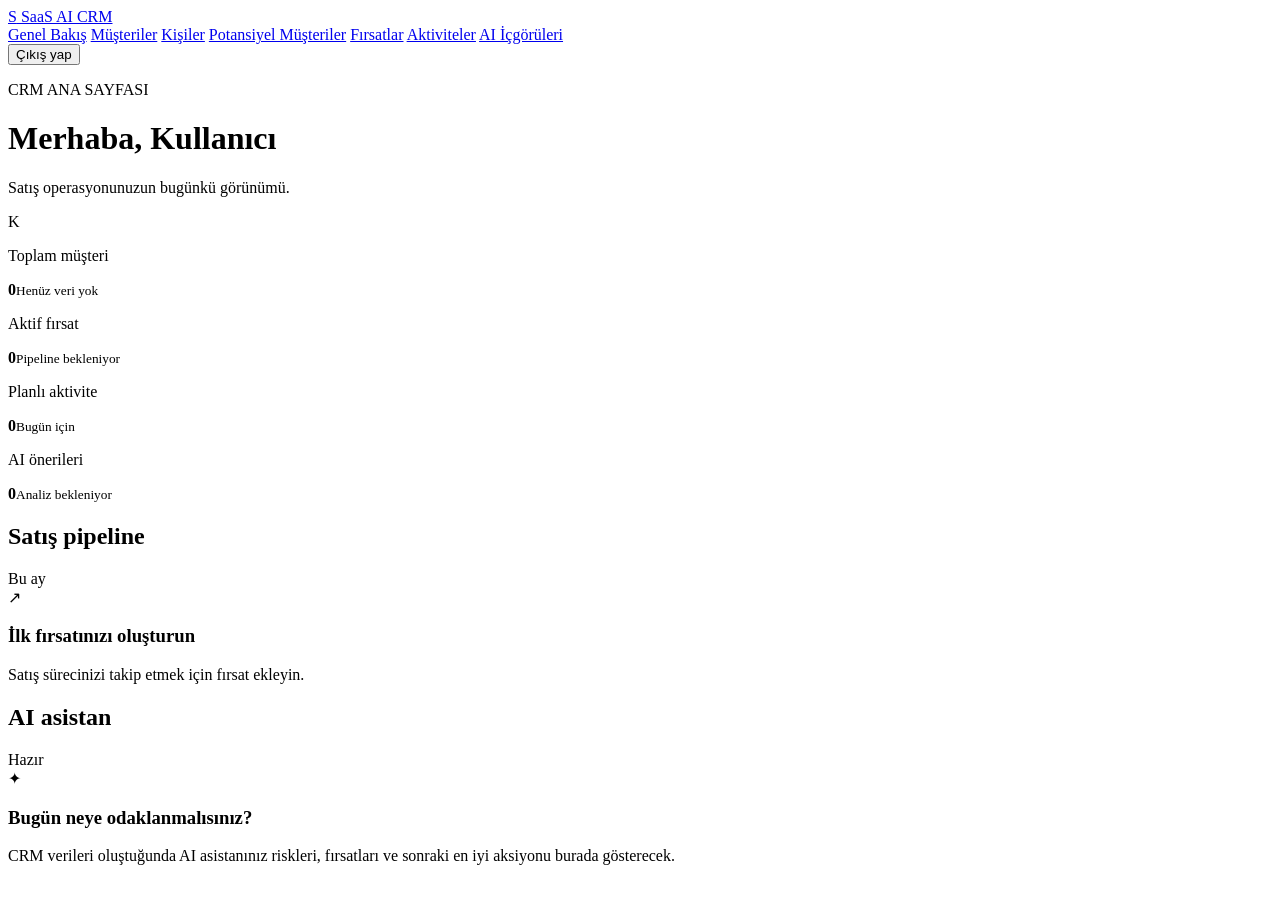
==== src/SaasAiCrm.WebApi/wwwroot/dashboard.html @ 5f6dde0a "feat: redirect jwt login to crm dashboard" ====
<!doctype html>
<html lang="tr">
<head>
  <meta charset="utf-8">
  <meta name="viewport" content="width=device-width, initial-scale=1">
  <title>SaaS AI CRM | Ana Sayfa</title>
  <link rel="stylesheet" href="/dashboard.css">
</head>
<body>
  <div class="shell">
    <aside class="sidebar">
      <a class="brand" href="/dashboard.html"><span>S</span> SaaS AI CRM</a>
      <nav>
        <a class="active" href="/dashboard.html">Genel Bakış</a>
        <a href="#">Müşteriler</a>
        <a href="#">Kişiler</a>
        <a href="#">Potansiyel Müşteriler</a>
        <a href="#">Fırsatlar</a>
        <a href="#">Aktiviteler</a>
        <a href="#">AI İçgörüleri</a>
      </nav>
      <button id="logoutButton" class="logout" type="button">Çıkış yap</button>
    </aside>

    <main>
      <header>
        <div>
          <p class="eyebrow">CRM ANA SAYFASI</p>
          <h1>Merhaba, <span id="userName">Kullanıcı</span></h1>
          <p class="muted">Satış operasyonunuzun bugünkü görünümü.</p>
        </div>
        <div class="avatar" id="avatar">K</div>
      </header>

      <section class="metrics">
        <article><p>Toplam müşteri</p><strong>0</strong><small>Henüz veri yok</small></article>
        <article><p>Aktif fırsat</p><strong>0</strong><small>Pipeline bekleniyor</small></article>
        <article><p>Planlı aktivite</p><strong>0</strong><small>Bugün için</small></article>
        <article class="ai"><p>AI önerileri</p><strong>0</strong><small>Analiz bekleniyor</small></article>
      </section>

      <section class="grid">
        <article class="panel">
          <div class="panel-title"><h2>Satış pipeline</h2><span>Bu ay</span></div>
          <div class="empty">
            <div class="empty-icon">↗</div>
            <h3>İlk fırsatınızı oluşturun</h3>
            <p>Satış sürecinizi takip etmek için fırsat ekleyin.</p>
          </div>
        </article>
        <article class="panel">
          <div class="panel-title"><h2>AI asistan</h2><span class="online">Hazır</span></div>
          <div class="assistant">
            <div class="spark">✦</div>
            <h3>Bugün neye odaklanmalısınız?</h3>
            <p>CRM verileri oluştuğunda AI asistanınız riskleri, fırsatları ve sonraki en iyi aksiyonu burada gösterecek.</p>
          </div>
        </article>
      </section>
    </main>
  </div>
  <script src="/dashboard.js"></script>
</body>
</html>
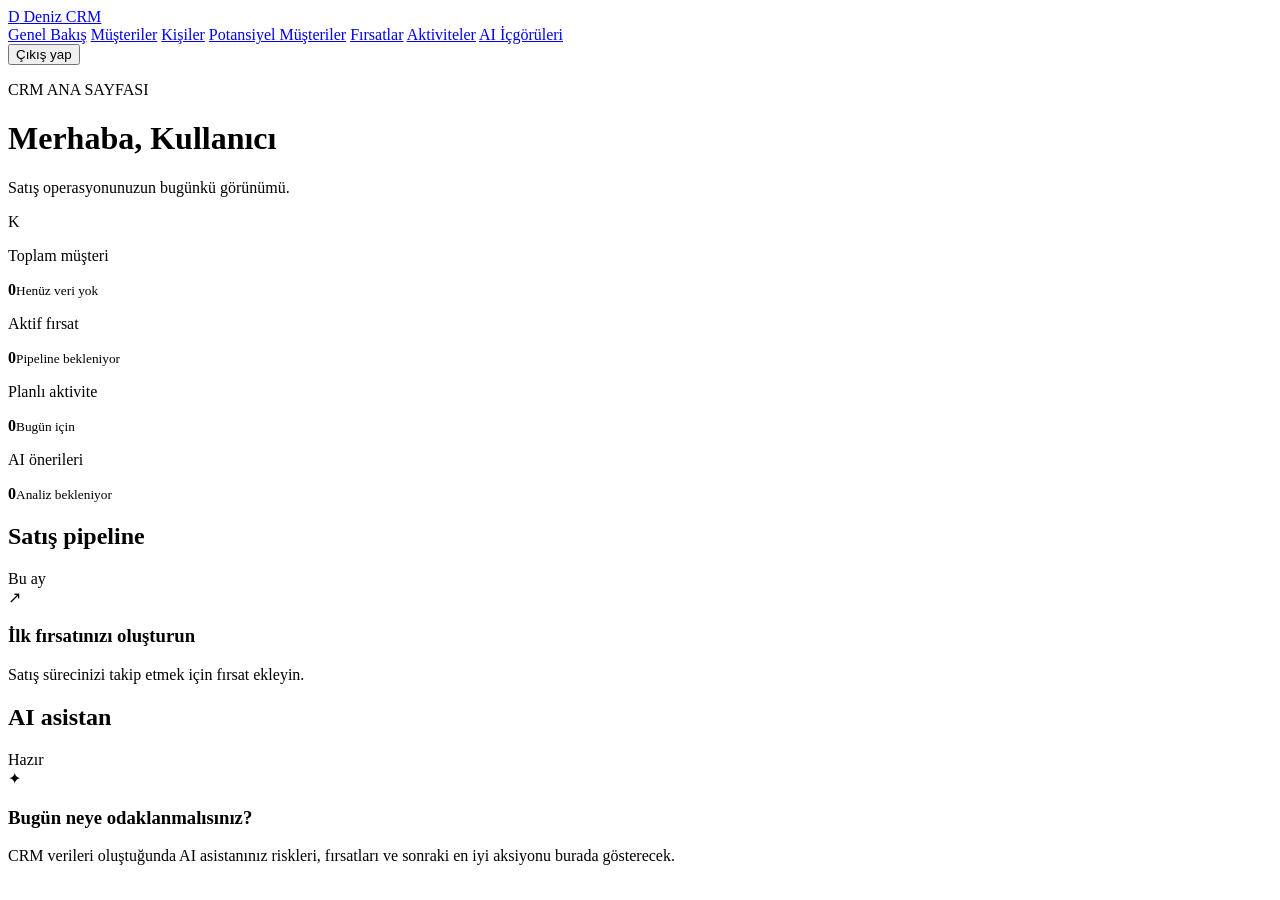
==== commit 3d51ce3a: "feat: add Deniz CRM swagger api testing" ====
--- a/src/SaasAiCrm.WebApi/wwwroot/dashboard.html
+++ b/src/SaasAiCrm.WebApi/wwwroot/dashboard.html
@@ -3,13 +3,13 @@
 <head>
   <meta charset="utf-8">
   <meta name="viewport" content="width=device-width, initial-scale=1">
-  <title>SaaS AI CRM | Ana Sayfa</title>
+  <title>Deniz CRM | Ana Sayfa</title>
   <link rel="stylesheet" href="/dashboard.css">
 </head>
 <body>
   <div class="shell">
     <aside class="sidebar">
-      <a class="brand" href="/dashboard.html"><span>S</span> SaaS AI CRM</a>
+      <a class="brand" href="/dashboard.html"><span>D</span> Deniz CRM</a>
       <nav>
         <a class="active" href="/dashboard.html">Genel Bakış</a>
         <a href="#">Müşteriler</a>
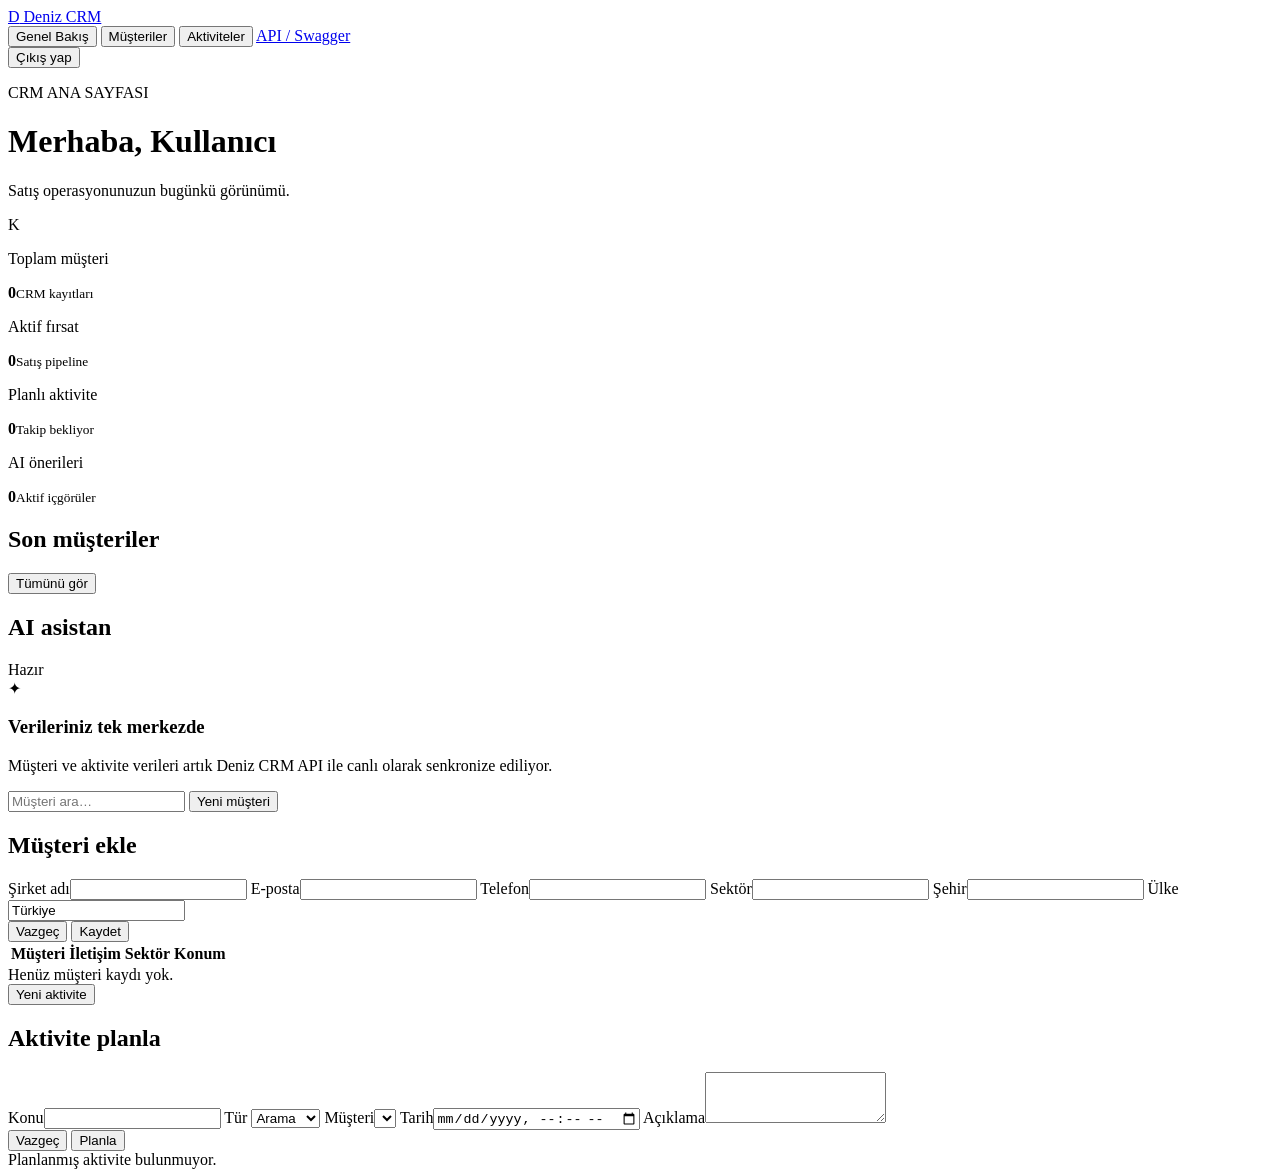
==== commit 3c11b4a5: "feat: connect Deniz CRM dashboard to api" ====
--- a/src/SaasAiCrm.WebApi/wwwroot/dashboard.html
+++ b/src/SaasAiCrm.WebApi/wwwroot/dashboard.html
@@ -3,21 +3,18 @@
 <head>
   <meta charset="utf-8">
   <meta name="viewport" content="width=device-width, initial-scale=1">
-  <title>Deniz CRM | Ana Sayfa</title>
+  <title>Deniz CRM | Yönetim Paneli</title>
   <link rel="stylesheet" href="/dashboard.css">
 </head>
 <body>
   <div class="shell">
     <aside class="sidebar">
-      <a class="brand" href="/dashboard.html"><span>D</span> Deniz CRM</a>
+      <a class="brand" href="#overview"><span>D</span> Deniz CRM</a>
       <nav>
-        <a class="active" href="/dashboard.html">Genel Bakış</a>
-        <a href="#">Müşteriler</a>
-        <a href="#">Kişiler</a>
-        <a href="#">Potansiyel Müşteriler</a>
-        <a href="#">Fırsatlar</a>
-        <a href="#">Aktiviteler</a>
-        <a href="#">AI İçgörüleri</a>
+        <button class="nav-link active" data-view="overview">Genel Bakış</button>
+        <button class="nav-link" data-view="customers">Müşteriler</button>
+        <button class="nav-link" data-view="activities">Aktiviteler</button>
+        <a href="/swagger" target="_blank">API / Swagger</a>
       </nav>
       <button id="logoutButton" class="logout" type="button">Çıkış yap</button>
     </aside>
@@ -25,37 +22,90 @@
     <main>
       <header>
         <div>
-          <p class="eyebrow">CRM ANA SAYFASI</p>
-          <h1>Merhaba, <span id="userName">Kullanıcı</span></h1>
-          <p class="muted">Satış operasyonunuzun bugünkü görünümü.</p>
+          <p class="eyebrow" id="pageEyebrow">CRM ANA SAYFASI</p>
+          <h1 id="pageTitle">Merhaba, <span id="userName">Kullanıcı</span></h1>
+          <p class="muted" id="pageDescription">Satış operasyonunuzun bugünkü görünümü.</p>
         </div>
         <div class="avatar" id="avatar">K</div>
       </header>
 
-      <section class="metrics">
-        <article><p>Toplam müşteri</p><strong>0</strong><small>Henüz veri yok</small></article>
-        <article><p>Aktif fırsat</p><strong>0</strong><small>Pipeline bekleniyor</small></article>
-        <article><p>Planlı aktivite</p><strong>0</strong><small>Bugün için</small></article>
-        <article class="ai"><p>AI önerileri</p><strong>0</strong><small>Analiz bekleniyor</small></article>
+      <p id="notification" class="notification" role="status"></p>
+
+      <section id="overviewView" class="view active">
+        <div class="metrics">
+          <article><p>Toplam müşteri</p><strong id="customerCount">0</strong><small>CRM kayıtları</small></article>
+          <article><p>Aktif fırsat</p><strong id="opportunityCount">0</strong><small>Satış pipeline</small></article>
+          <article><p>Planlı aktivite</p><strong id="activityCount">0</strong><small>Takip bekliyor</small></article>
+          <article class="ai"><p>AI önerileri</p><strong id="insightCount">0</strong><small>Aktif içgörüler</small></article>
+        </div>
+        <div class="grid">
+          <article class="panel">
+            <div class="panel-title"><h2>Son müşteriler</h2><button data-go="customers">Tümünü gör</button></div>
+            <div id="recentCustomers" class="list"></div>
+          </article>
+          <article class="panel">
+            <div class="panel-title"><h2>AI asistan</h2><span class="online">Hazır</span></div>
+            <div class="assistant">
+              <div class="spark">✦</div>
+              <h3>Verileriniz tek merkezde</h3>
+              <p>Müşteri ve aktivite verileri artık Deniz CRM API ile canlı olarak senkronize ediliyor.</p>
+            </div>
+          </article>
+        </div>
       </section>
 
-      <section class="grid">
-        <article class="panel">
-          <div class="panel-title"><h2>Satış pipeline</h2><span>Bu ay</span></div>
-          <div class="empty">
-            <div class="empty-icon">↗</div>
-            <h3>İlk fırsatınızı oluşturun</h3>
-            <p>Satış sürecinizi takip etmek için fırsat ekleyin.</p>
+      <section id="customersView" class="view">
+        <div class="toolbar">
+          <input id="customerSearch" type="search" placeholder="Müşteri ara…">
+          <button id="showCustomerForm" class="primary" type="button">Yeni müşteri</button>
+        </div>
+        <form id="customerForm" class="editor hidden">
+          <h2>Müşteri ekle</h2>
+          <div class="form-grid">
+            <label>Şirket adı<input name="name" required maxlength="200"></label>
+            <label>E-posta<input name="email" type="email"></label>
+            <label>Telefon<input name="phone"></label>
+            <label>Sektör<input name="industry"></label>
+            <label>Şehir<input name="city"></label>
+            <label>Ülke<input name="country" value="Türkiye"></label>
           </div>
-        </article>
-        <article class="panel">
-          <div class="panel-title"><h2>AI asistan</h2><span class="online">Hazır</span></div>
-          <div class="assistant">
-            <div class="spark">✦</div>
-            <h3>Bugün neye odaklanmalısınız?</h3>
-            <p>CRM verileri oluştuğunda AI asistanınız riskleri, fırsatları ve sonraki en iyi aksiyonu burada gösterecek.</p>
+          <div class="actions">
+            <button class="secondary cancel-form" type="button">Vazgeç</button>
+            <button class="primary" type="submit">Kaydet</button>
           </div>
-        </article>
+        </form>
+        <div class="table-wrap">
+          <table>
+            <thead><tr><th>Müşteri</th><th>İletişim</th><th>Sektör</th><th>Konum</th><th></th></tr></thead>
+            <tbody id="customersTable"></tbody>
+          </table>
+          <div id="customersEmpty" class="empty-state hidden">Henüz müşteri kaydı yok.</div>
+        </div>
+      </section>
+
+      <section id="activitiesView" class="view">
+        <div class="toolbar">
+          <div></div>
+          <button id="showActivityForm" class="primary" type="button">Yeni aktivite</button>
+        </div>
+        <form id="activityForm" class="editor hidden">
+          <h2>Aktivite planla</h2>
+          <div class="form-grid">
+            <label>Konu<input name="subject" required maxlength="200"></label>
+            <label>Tür
+              <select name="type"><option value="1">Arama</option><option value="3">Toplantı</option><option value="4">Görev</option><option value="5">Demo</option></select>
+            </label>
+            <label>Müşteri<select id="activityCustomer" name="customerId" required></select></label>
+            <label>Tarih<input name="dueAtUtc" type="datetime-local" required></label>
+            <label class="wide">Açıklama<textarea name="description" rows="3"></textarea></label>
+          </div>
+          <div class="actions">
+            <button class="secondary cancel-form" type="button">Vazgeç</button>
+            <button class="primary" type="submit">Planla</button>
+          </div>
+        </form>
+        <div id="activitiesList" class="cards"></div>
+        <div id="activitiesEmpty" class="empty-state hidden">Planlanmış aktivite bulunmuyor.</div>
       </section>
     </main>
   </div>
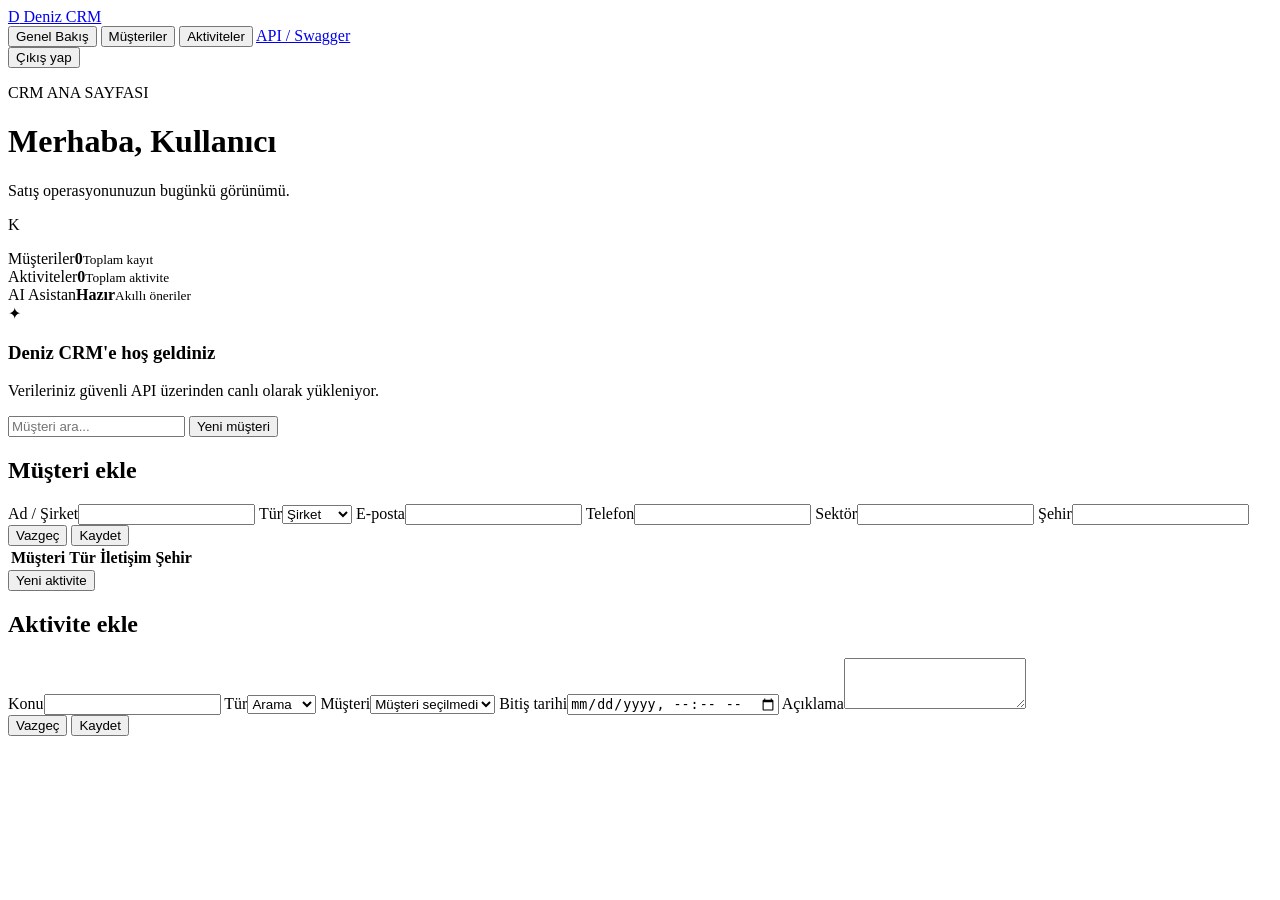
==== commit 6b73c477: "feat: consume customer and activity APIs in dashboard" ====
--- a/src/SaasAiCrm.WebApi/wwwroot/dashboard.html
+++ b/src/SaasAiCrm.WebApi/wwwroot/dashboard.html
@@ -3,13 +3,13 @@
 <head>
   <meta charset="utf-8">
   <meta name="viewport" content="width=device-width, initial-scale=1">
-  <title>Deniz CRM | Yönetim Paneli</title>
+  <title>Deniz CRM | Ana Sayfa</title>
   <link rel="stylesheet" href="/dashboard.css">
 </head>
 <body>
   <div class="shell">
     <aside class="sidebar">
-      <a class="brand" href="#overview"><span>D</span> Deniz CRM</a>
+      <a class="brand" href="/dashboard.html"><span>D</span> Deniz CRM</a>
       <nav>
         <button class="nav-link active" data-view="overview">Genel Bakış</button>
         <button class="nav-link" data-view="customers">Müşteriler</button>
@@ -18,94 +18,76 @@
       </nav>
       <button id="logoutButton" class="logout" type="button">Çıkış yap</button>
     </aside>
-
     <main>
       <header>
         <div>
-          <p class="eyebrow" id="pageEyebrow">CRM ANA SAYFASI</p>
-          <h1 id="pageTitle">Merhaba, <span id="userName">Kullanıcı</span></h1>
-          <p class="muted" id="pageDescription">Satış operasyonunuzun bugünkü görünümü.</p>
+          <p class="eyebrow">CRM ANA SAYFASI</p>
+          <h1>Merhaba, <span id="userName">Kullanıcı</span></h1>
+          <p class="muted">Satış operasyonunuzun bugünkü görünümü.</p>
         </div>
         <div class="avatar" id="avatar">K</div>
       </header>
-
-      <p id="notification" class="notification" role="status"></p>
+      <p id="notification" class="notification" role="alert"></p>
 
       <section id="overviewView" class="view active">
         <div class="metrics">
-          <article><p>Toplam müşteri</p><strong id="customerCount">0</strong><small>CRM kayıtları</small></article>
-          <article><p>Aktif fırsat</p><strong id="opportunityCount">0</strong><small>Satış pipeline</small></article>
-          <article><p>Planlı aktivite</p><strong id="activityCount">0</strong><small>Takip bekliyor</small></article>
-          <article class="ai"><p>AI önerileri</p><strong id="insightCount">0</strong><small>Aktif içgörüler</small></article>
+          <article><span>Müşteriler</span><strong id="customerCount">0</strong><small>Toplam kayıt</small></article>
+          <article><span>Aktiviteler</span><strong id="activityCount">0</strong><small>Toplam aktivite</small></article>
+          <article class="ai"><span>AI Asistan</span><strong>Hazır</strong><small>Akıllı öneriler</small></article>
         </div>
-        <div class="grid">
-          <article class="panel">
-            <div class="panel-title"><h2>Son müşteriler</h2><button data-go="customers">Tümünü gör</button></div>
-            <div id="recentCustomers" class="list"></div>
-          </article>
-          <article class="panel">
-            <div class="panel-title"><h2>AI asistan</h2><span class="online">Hazır</span></div>
-            <div class="assistant">
-              <div class="spark">✦</div>
-              <h3>Verileriniz tek merkezde</h3>
-              <p>Müşteri ve aktivite verileri artık Deniz CRM API ile canlı olarak senkronize ediliyor.</p>
-            </div>
-          </article>
-        </div>
+        <section class="panel assistant">
+          <div class="spark">✦</div>
+          <h3>Deniz CRM'e hoş geldiniz</h3>
+          <p>Verileriniz güvenli API üzerinden canlı olarak yükleniyor.</p>
+        </section>
       </section>
 
       <section id="customersView" class="view">
         <div class="toolbar">
-          <input id="customerSearch" type="search" placeholder="Müşteri ara…">
+          <input id="customerSearch" type="search" placeholder="Müşteri ara...">
           <button id="showCustomerForm" class="primary" type="button">Yeni müşteri</button>
         </div>
         <form id="customerForm" class="editor hidden">
           <h2>Müşteri ekle</h2>
           <div class="form-grid">
-            <label>Şirket adı<input name="name" required maxlength="200"></label>
+            <label>Ad / Şirket<input name="name" required maxlength="200"></label>
+            <label>Tür<select name="type"><option value="2">Şirket</option><option value="1">Bireysel</option></select></label>
             <label>E-posta<input name="email" type="email"></label>
             <label>Telefon<input name="phone"></label>
             <label>Sektör<input name="industry"></label>
             <label>Şehir<input name="city"></label>
-            <label>Ülke<input name="country" value="Türkiye"></label>
           </div>
           <div class="actions">
-            <button class="secondary cancel-form" type="button">Vazgeç</button>
+            <button id="cancelCustomer" class="secondary" type="button">Vazgeç</button>
             <button class="primary" type="submit">Kaydet</button>
           </div>
         </form>
         <div class="table-wrap">
-          <table>
-            <thead><tr><th>Müşteri</th><th>İletişim</th><th>Sektör</th><th>Konum</th><th></th></tr></thead>
-            <tbody id="customersTable"></tbody>
-          </table>
-          <div id="customersEmpty" class="empty-state hidden">Henüz müşteri kaydı yok.</div>
+          <table><thead><tr><th>Müşteri</th><th>Tür</th><th>İletişim</th><th>Şehir</th><th></th></tr></thead>
+          <tbody id="customerRows"></tbody></table>
         </div>
       </section>
 
       <section id="activitiesView" class="view">
         <div class="toolbar">
-          <div></div>
+          <span></span>
           <button id="showActivityForm" class="primary" type="button">Yeni aktivite</button>
         </div>
         <form id="activityForm" class="editor hidden">
-          <h2>Aktivite planla</h2>
+          <h2>Aktivite ekle</h2>
           <div class="form-grid">
             <label>Konu<input name="subject" required maxlength="200"></label>
-            <label>Tür
-              <select name="type"><option value="1">Arama</option><option value="3">Toplantı</option><option value="4">Görev</option><option value="5">Demo</option></select>
-            </label>
-            <label>Müşteri<select id="activityCustomer" name="customerId" required></select></label>
-            <label>Tarih<input name="dueAtUtc" type="datetime-local" required></label>
+            <label>Tür<select name="type"><option value="1">Arama</option><option value="2">E-posta</option><option value="3">Toplantı</option><option value="4">Görev</option><option value="5">Demo</option></select></label>
+            <label>Müşteri<select id="activityCustomer" name="customerId"><option value="">Müşteri seçilmedi</option></select></label>
+            <label>Bitiş tarihi<input name="dueAtUtc" type="datetime-local"></label>
             <label class="wide">Açıklama<textarea name="description" rows="3"></textarea></label>
           </div>
           <div class="actions">
-            <button class="secondary cancel-form" type="button">Vazgeç</button>
-            <button class="primary" type="submit">Planla</button>
+            <button id="cancelActivity" class="secondary" type="button">Vazgeç</button>
+            <button class="primary" type="submit">Kaydet</button>
           </div>
         </form>
-        <div id="activitiesList" class="cards"></div>
-        <div id="activitiesEmpty" class="empty-state hidden">Planlanmış aktivite bulunmuyor.</div>
+        <div id="activityCards" class="cards"></div>
       </section>
     </main>
   </div>
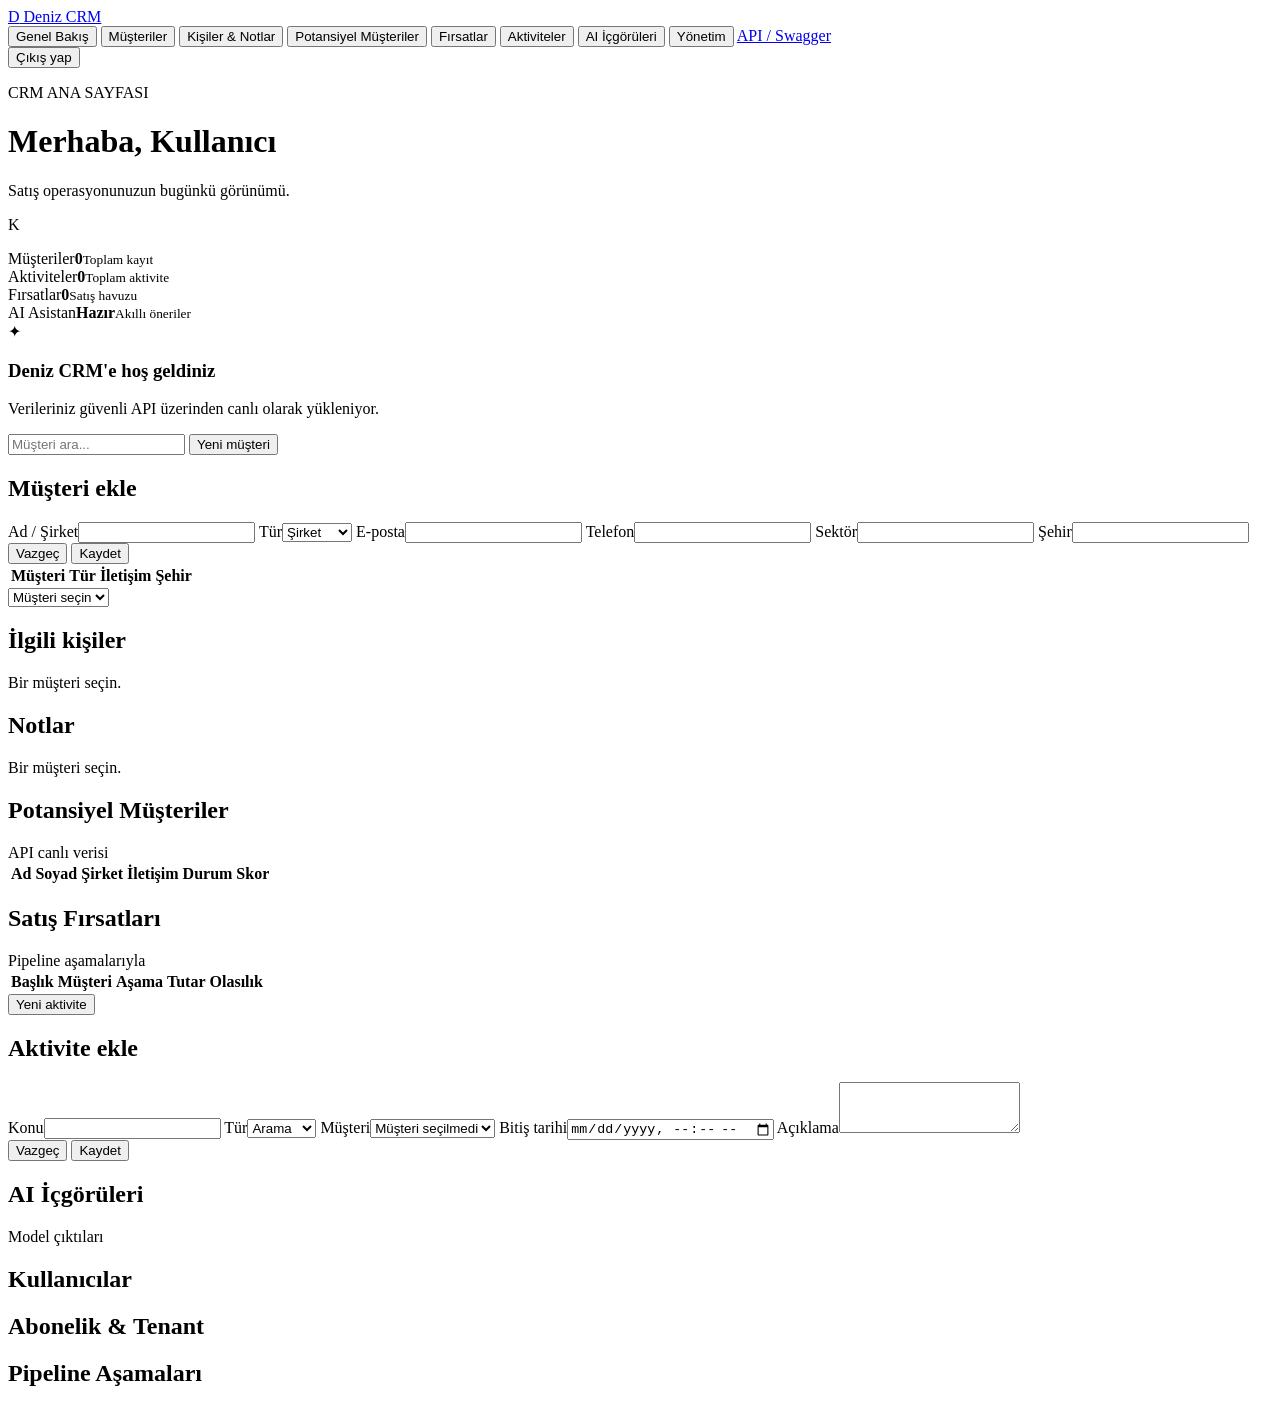
==== commit 9fc51eae: "feat: connect remaining CRM modules to dashboard" ====
--- a/src/SaasAiCrm.WebApi/wwwroot/dashboard.html
+++ b/src/SaasAiCrm.WebApi/wwwroot/dashboard.html
@@ -13,7 +13,12 @@
       <nav>
         <button class="nav-link active" data-view="overview">Genel Bakış</button>
         <button class="nav-link" data-view="customers">Müşteriler</button>
+        <button class="nav-link" data-view="contacts">Kişiler & Notlar</button>
+        <button class="nav-link" data-view="leads">Potansiyel Müşteriler</button>
+        <button class="nav-link" data-view="opportunities">Fırsatlar</button>
         <button class="nav-link" data-view="activities">Aktiviteler</button>
+        <button class="nav-link" data-view="ai">AI İçgörüleri</button>
+        <button class="nav-link admin-link" data-view="admin">Yönetim</button>
         <a href="/swagger" target="_blank">API / Swagger</a>
       </nav>
       <button id="logoutButton" class="logout" type="button">Çıkış yap</button>
@@ -33,6 +38,7 @@
         <div class="metrics">
           <article><span>Müşteriler</span><strong id="customerCount">0</strong><small>Toplam kayıt</small></article>
           <article><span>Aktiviteler</span><strong id="activityCount">0</strong><small>Toplam aktivite</small></article>
+          <article><span>Fırsatlar</span><strong id="opportunityCount">0</strong><small>Satış havuzu</small></article>
           <article class="ai"><span>AI Asistan</span><strong>Hazır</strong><small>Akıllı öneriler</small></article>
         </div>
         <section class="panel assistant">
@@ -68,6 +74,33 @@
         </div>
       </section>
 
+      <section id="contactsView" class="view">
+        <div class="toolbar">
+          <select id="relatedCustomer"><option value="">Müşteri seçin</option></select>
+          <span></span>
+        </div>
+        <div class="grid">
+          <section class="panel">
+            <div class="panel-title"><h2>İlgili kişiler</h2></div>
+            <div id="contactCards" class="cards"><div class="empty-state">Bir müşteri seçin.</div></div>
+          </section>
+          <section class="panel">
+            <div class="panel-title"><h2>Notlar</h2></div>
+            <div id="noteCards" class="cards"><div class="empty-state">Bir müşteri seçin.</div></div>
+          </section>
+        </div>
+      </section>
+
+      <section id="leadsView" class="view">
+        <div class="panel-title page-title"><h2>Potansiyel Müşteriler</h2><span>API canlı verisi</span></div>
+        <div class="table-wrap"><table><thead><tr><th>Ad Soyad</th><th>Şirket</th><th>İletişim</th><th>Durum</th><th>Skor</th></tr></thead><tbody id="leadRows"></tbody></table></div>
+      </section>
+
+      <section id="opportunitiesView" class="view">
+        <div class="panel-title page-title"><h2>Satış Fırsatları</h2><span>Pipeline aşamalarıyla</span></div>
+        <div class="table-wrap"><table><thead><tr><th>Başlık</th><th>Müşteri</th><th>Aşama</th><th>Tutar</th><th>Olasılık</th></tr></thead><tbody id="opportunityRows"></tbody></table></div>
+      </section>
+
       <section id="activitiesView" class="view">
         <div class="toolbar">
           <span></span>
@@ -89,6 +122,19 @@
         </form>
         <div id="activityCards" class="cards"></div>
       </section>
+
+      <section id="aiView" class="view">
+        <div class="panel-title page-title"><h2>AI İçgörüleri</h2><span>Model çıktıları</span></div>
+        <div id="aiCards" class="cards"></div>
+      </section>
+
+      <section id="adminView" class="view">
+        <div class="grid">
+          <section class="panel"><div class="panel-title"><h2>Kullanıcılar</h2></div><div id="userCards" class="cards"></div></section>
+          <section class="panel"><div class="panel-title"><h2>Abonelik & Tenant</h2></div><div id="accountCards" class="cards"></div></section>
+        </div>
+        <section class="panel stages-panel"><div class="panel-title"><h2>Pipeline Aşamaları</h2></div><div id="stageCards" class="cards"></div></section>
+      </section>
     </main>
   </div>
   <script src="/dashboard.js"></script>
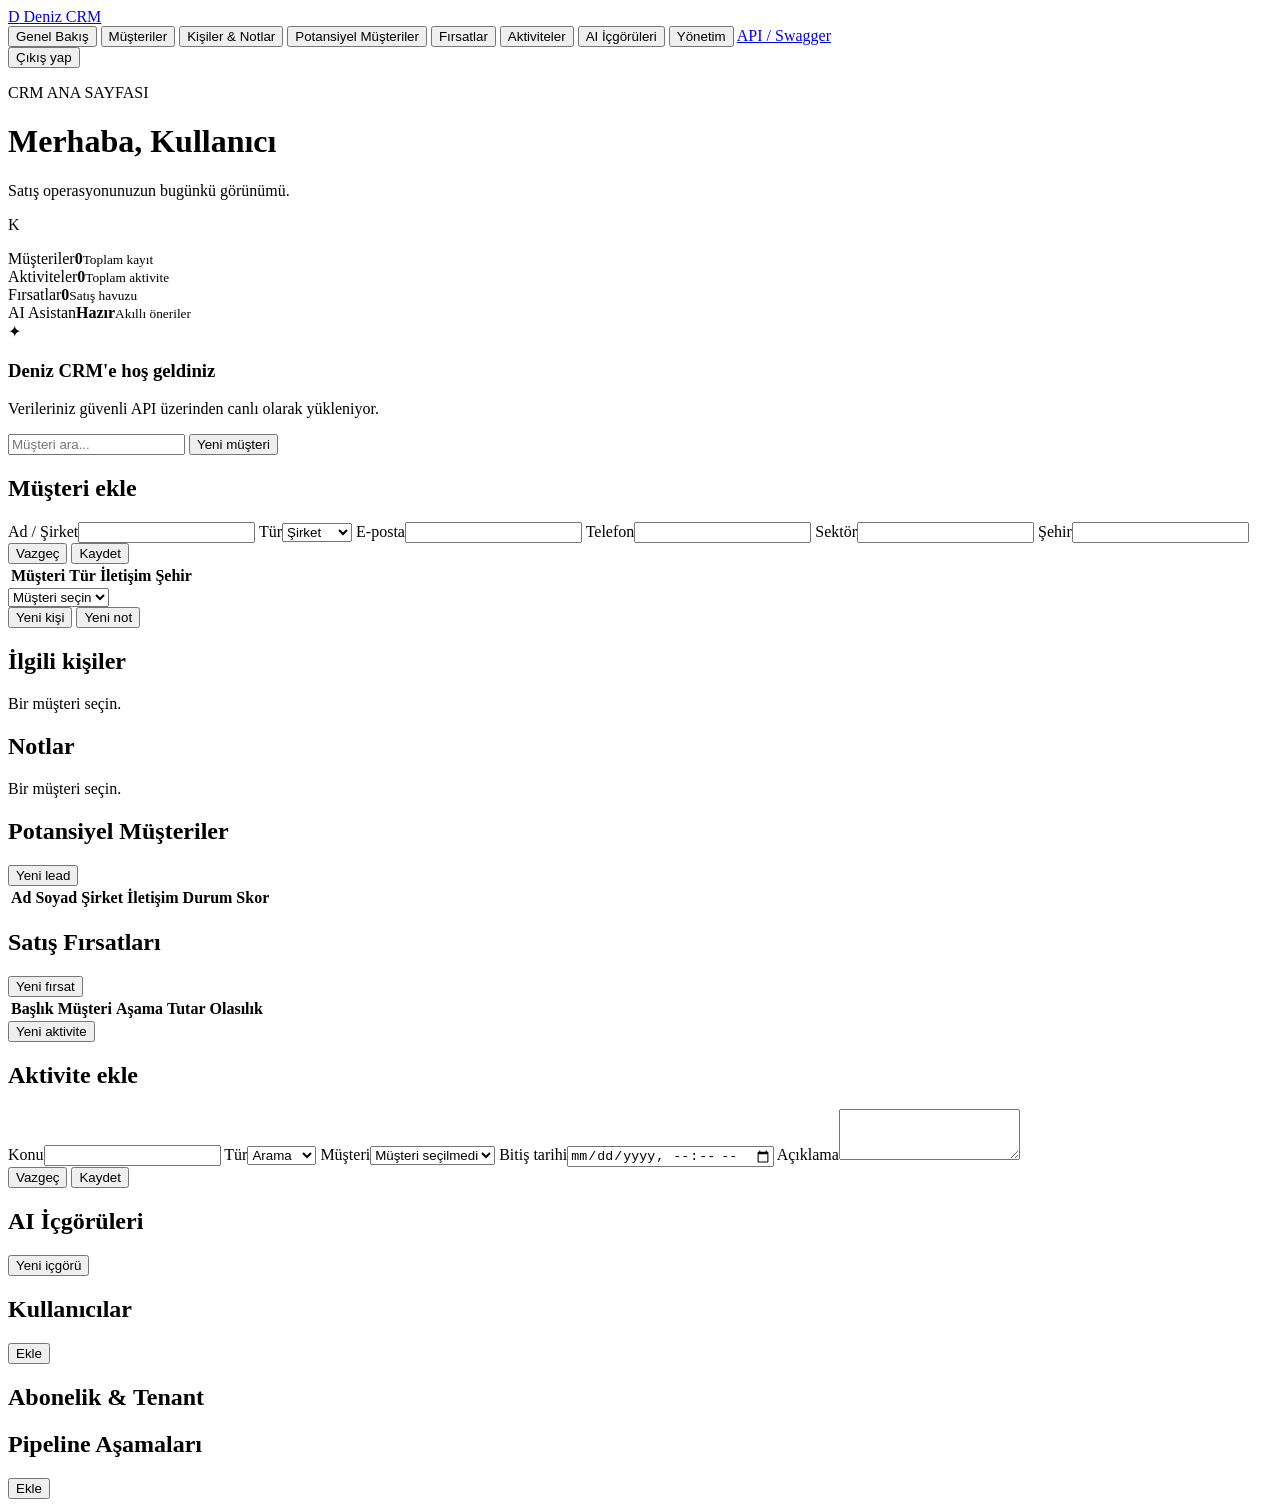
==== commit b73f0afd: "feat: complete CRM dashboard CRUD workflows" ====
--- a/src/SaasAiCrm.WebApi/wwwroot/dashboard.html
+++ b/src/SaasAiCrm.WebApi/wwwroot/dashboard.html
@@ -77,7 +77,10 @@
       <section id="contactsView" class="view">
         <div class="toolbar">
           <select id="relatedCustomer"><option value="">Müşteri seçin</option></select>
-          <span></span>
+          <div class="actions compact">
+            <button id="newContact" class="primary" type="button">Yeni kişi</button>
+            <button id="newNote" class="secondary" type="button">Yeni not</button>
+          </div>
         </div>
         <div class="grid">
           <section class="panel">
@@ -92,12 +95,12 @@
       </section>
 
       <section id="leadsView" class="view">
-        <div class="panel-title page-title"><h2>Potansiyel Müşteriler</h2><span>API canlı verisi</span></div>
+        <div class="toolbar"><h2>Potansiyel Müşteriler</h2><button id="newLead" class="primary" type="button">Yeni lead</button></div>
         <div class="table-wrap"><table><thead><tr><th>Ad Soyad</th><th>Şirket</th><th>İletişim</th><th>Durum</th><th>Skor</th></tr></thead><tbody id="leadRows"></tbody></table></div>
       </section>
 
       <section id="opportunitiesView" class="view">
-        <div class="panel-title page-title"><h2>Satış Fırsatları</h2><span>Pipeline aşamalarıyla</span></div>
+        <div class="toolbar"><h2>Satış Fırsatları</h2><button id="newOpportunity" class="primary" type="button">Yeni fırsat</button></div>
         <div class="table-wrap"><table><thead><tr><th>Başlık</th><th>Müşteri</th><th>Aşama</th><th>Tutar</th><th>Olasılık</th></tr></thead><tbody id="opportunityRows"></tbody></table></div>
       </section>
 
@@ -124,19 +127,26 @@
       </section>
 
       <section id="aiView" class="view">
-        <div class="panel-title page-title"><h2>AI İçgörüleri</h2><span>Model çıktıları</span></div>
+        <div class="toolbar"><h2>AI İçgörüleri</h2><button id="newInsight" class="primary" type="button">Yeni içgörü</button></div>
         <div id="aiCards" class="cards"></div>
       </section>
 
       <section id="adminView" class="view">
         <div class="grid">
-          <section class="panel"><div class="panel-title"><h2>Kullanıcılar</h2></div><div id="userCards" class="cards"></div></section>
+          <section class="panel"><div class="panel-title"><h2>Kullanıcılar</h2><button id="newUser" class="primary mini" type="button">Ekle</button></div><div id="userCards" class="cards"></div></section>
           <section class="panel"><div class="panel-title"><h2>Abonelik & Tenant</h2></div><div id="accountCards" class="cards"></div></section>
         </div>
-        <section class="panel stages-panel"><div class="panel-title"><h2>Pipeline Aşamaları</h2></div><div id="stageCards" class="cards"></div></section>
+        <section class="panel stages-panel"><div class="panel-title"><h2>Pipeline Aşamaları</h2><button id="newStage" class="primary mini" type="button">Ekle</button></div><div id="stageCards" class="cards"></div></section>
       </section>
     </main>
   </div>
+  <dialog id="entityDialog">
+    <form id="entityForm" method="dialog">
+      <div class="dialog-title"><h2 id="dialogTitle">Kayıt</h2><button id="closeDialog" type="button">×</button></div>
+      <div id="dialogFields" class="form-grid"></div>
+      <div class="actions"><button id="cancelDialog" class="secondary" type="button">Vazgeç</button><button class="primary" type="submit">Kaydet</button></div>
+    </form>
+  </dialog>
   <script src="/dashboard.js"></script>
 </body>
 </html>
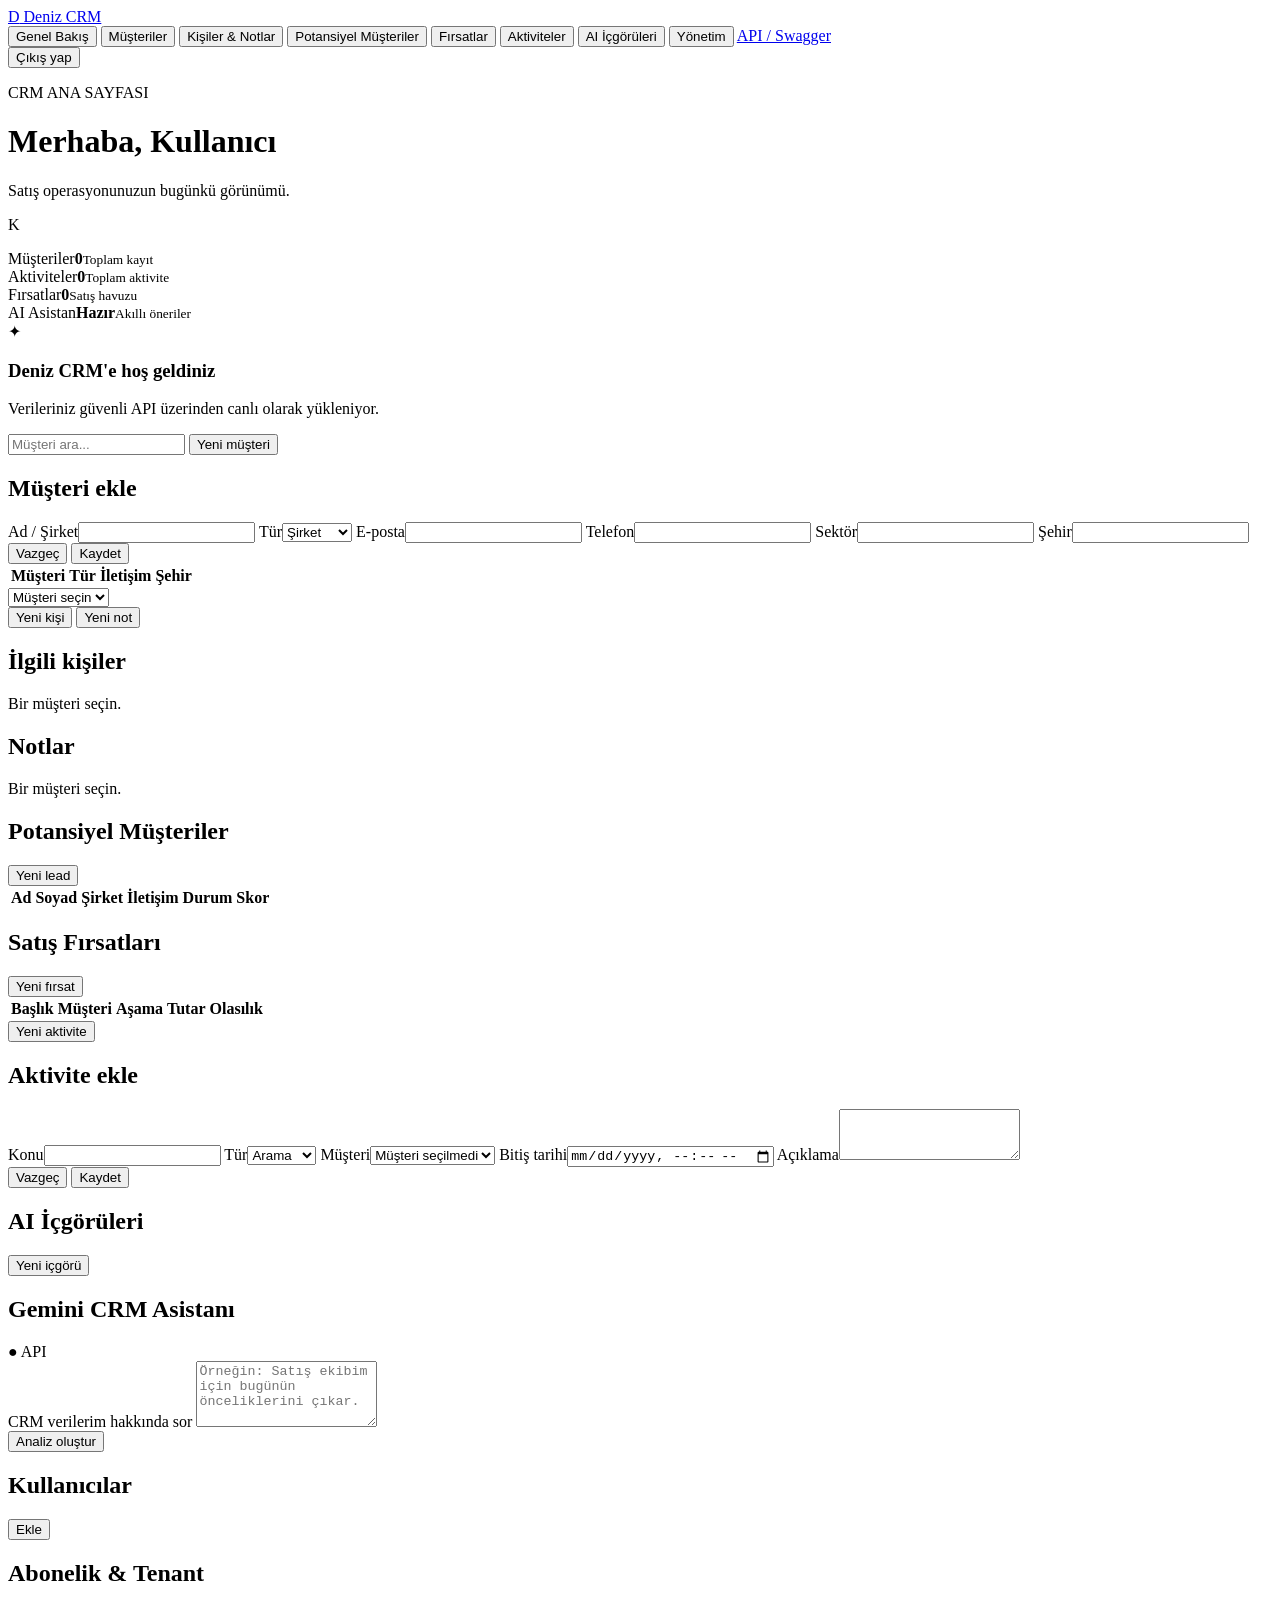
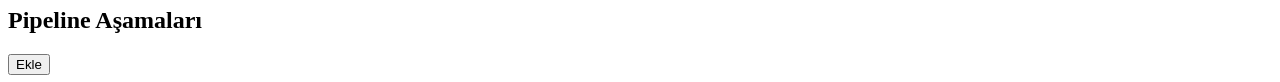
==== commit 7a843a71: "feat: integrate Gemini CRM assistant" ====
--- a/src/SaasAiCrm.WebApi/wwwroot/dashboard.html
+++ b/src/SaasAiCrm.WebApi/wwwroot/dashboard.html
@@ -128,6 +128,14 @@
 
       <section id="aiView" class="view">
         <div class="toolbar"><h2>AI İçgörüleri</h2><button id="newInsight" class="primary" type="button">Yeni içgörü</button></div>
+        <form id="geminiForm" class="editor">
+          <div class="panel-title"><h2>Gemini CRM Asistanı</h2><span class="online">● API</span></div>
+          <label class="ai-prompt">CRM verilerim hakkında sor
+            <textarea id="geminiPrompt" rows="4" maxlength="4000" placeholder="Örneğin: Satış ekibim için bugünün önceliklerini çıkar." required></textarea>
+          </label>
+          <div class="actions"><button id="geminiSubmit" class="primary" type="submit">Analiz oluştur</button></div>
+          <article id="geminiResult" class="ai-result hidden"></article>
+        </form>
         <div id="aiCards" class="cards"></div>
       </section>
 
